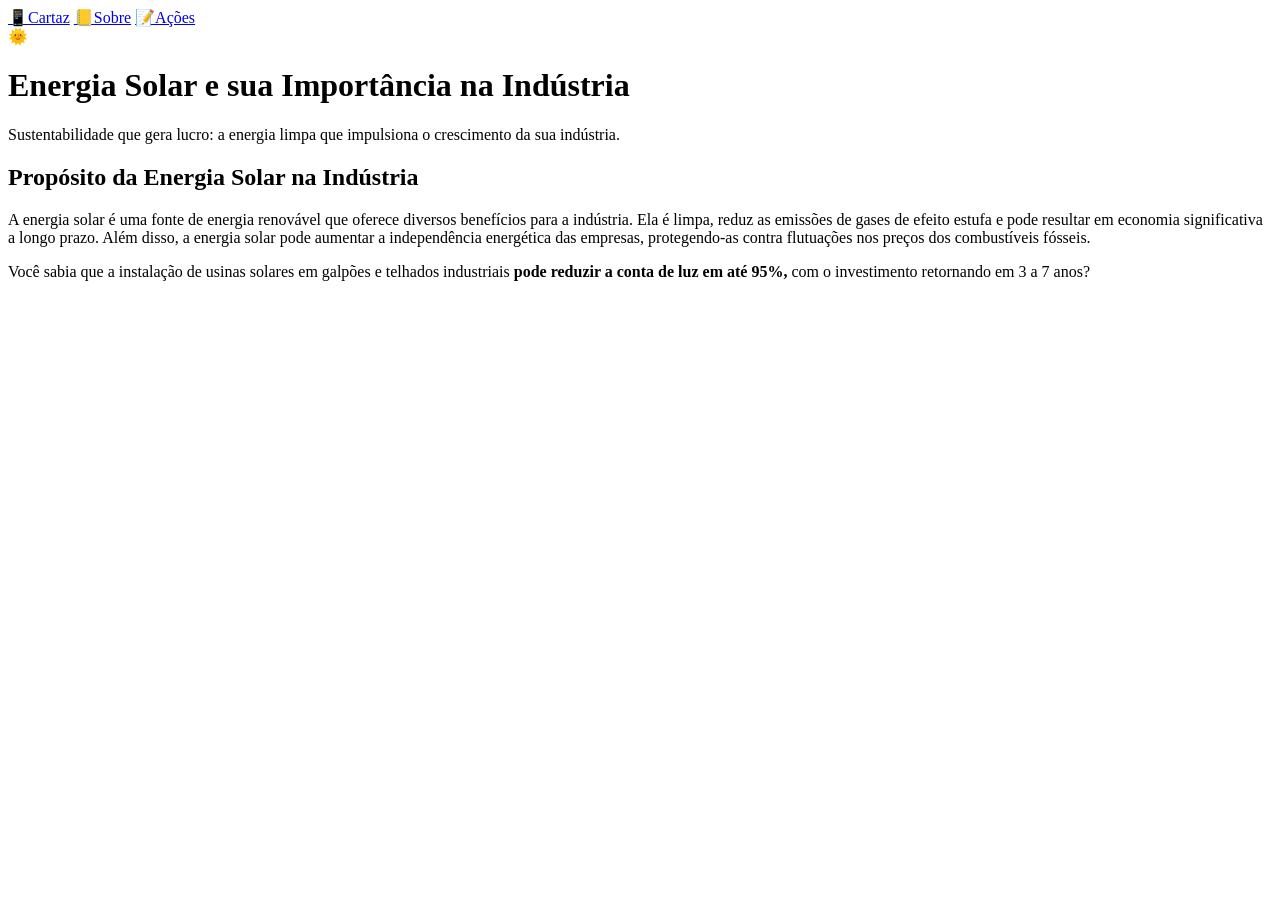
==== index.html @ 263efcd5 "feat(index)adicionar header e main" ====
<!DOCTYPE html>
<html lang="pt-br">
<head>
    <meta charset="UTF-8">
    <meta name="viewport" content="width=device-width, initial-scale=1.0">
    <title>Energia solar e sua importância na indústria</title>
</head>
<body>
    <header>
        <nav>
           <a href="index.html"> 📱Cartaz</a> 
           <a href="sobre.html"> 📒Sobre</a>
           <a href="acoes.html"> 📝Ações</a>
        </nav>

        <div>🌞</div>
        <h1>Energia Solar e sua Importância na Indústria</h1>
        <p>Sustentabilidade que gera lucro: a energia limpa que impulsiona o crescimento da sua indústria.</p>
    </header>
    <main> 
        <section>
            <article>
                <h2>Propósito da Energia Solar na Indústria</h2>
                <p>A energia solar é uma fonte de energia renovável que oferece diversos
                 benefícios para a indústria. Ela é limpa, reduz as emissões de gases de efeito 
                 estufa e pode resultar em economia significativa a longo prazo. Além disso, a energia 
                 solar pode aumentar a independência energética das empresas, protegendo-as contra 
                 flutuações nos preços dos combustíveis fósseis.</p>
                 <p>Você sabia que a instalação de usinas solares em galpões e telhados industriais 
                  <strong>pode reduzir a conta de luz em até 95%,</strong> com o investimento retornando 
                  em 3 a 7 anos?</p>
            </article>
        </section>

    </main>
    <footer>

    </footer>
</body>
</body>
</html>
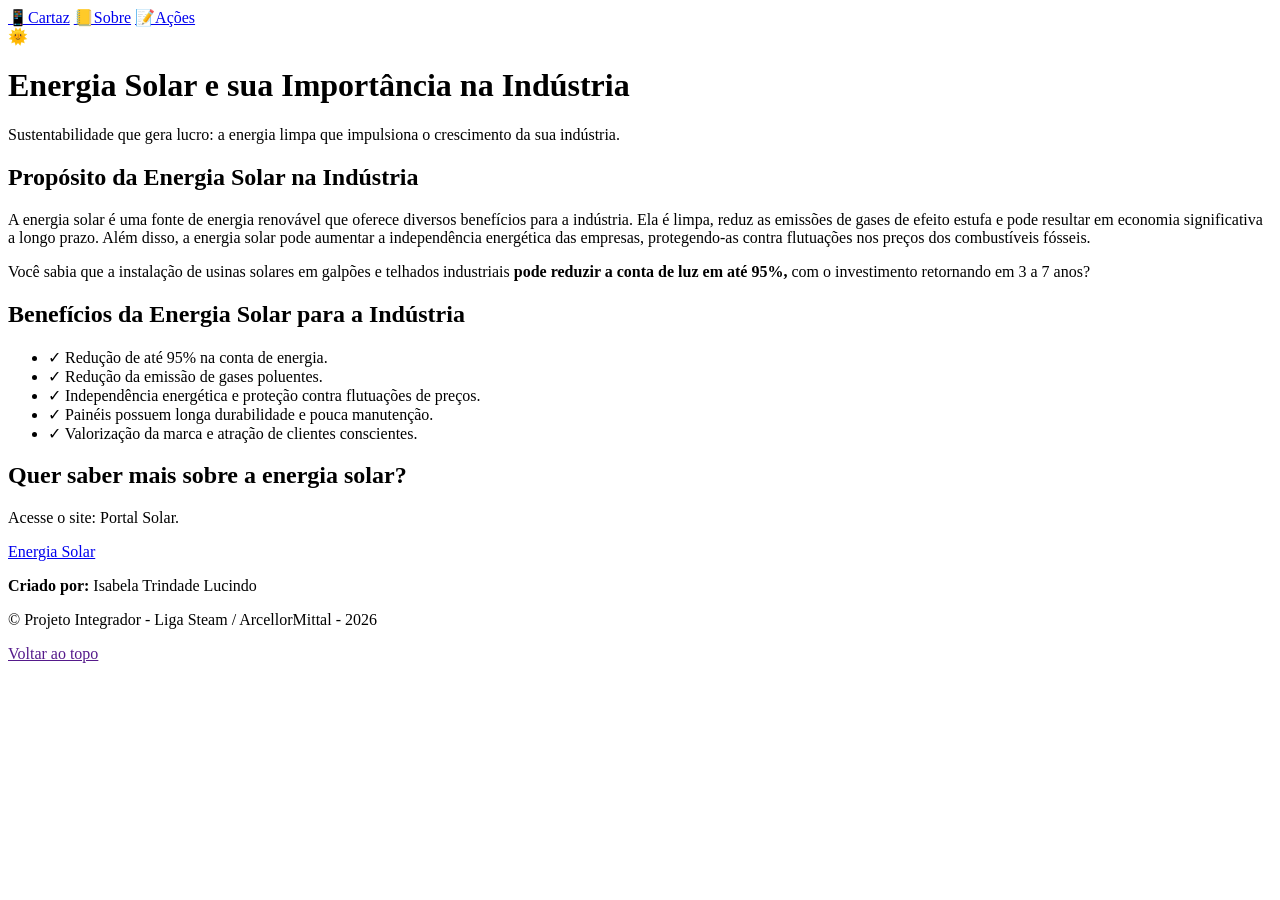
==== commit 61788a96: "Feat: finalização html" ====
--- a/index.html
+++ b/index.html
@@ -19,7 +19,6 @@
     </header>
     <main> 
         <section>
-            <article>
                 <h2>Propósito da Energia Solar na Indústria</h2>
                 <p>A energia solar é uma fonte de energia renovável que oferece diversos
                  benefícios para a indústria. Ela é limpa, reduz as emissões de gases de efeito 
@@ -29,12 +28,30 @@
                  <p>Você sabia que a instalação de usinas solares em galpões e telhados industriais 
                   <strong>pode reduzir a conta de luz em até 95%,</strong> com o investimento retornando 
                   em 3 a 7 anos?</p>
-            </article>
         </section>
-
+        <section>
+            <div>
+                <h2>Benefícios da Energia Solar para a Indústria</h2>
+                    <ul>
+                        <li>&check; Redução de até 95% na conta de energia.</li>
+                        <li>&check; Redução da emissão de gases poluentes.</li>
+                        <li>&check; Independência energética e proteção contra flutuações de preços.</li>
+                        <li>&check; Painéis possuem longa durabilidade e pouca manutenção.</li>
+                        <li>&check; Valorização da marca e atração de clientes conscientes.</li>
+                    </ul>
+            </div>
+        </section>
+        <section>
+            <h2>Quer saber mais sobre a energia solar?</h2>
+            <p>Acesse o site: Portal Solar.</p>
+            <a href="https://www.portalsolar.com.br/guia-energia-solar" target="_blank">Energia Solar </a>
+        </section>
     </main>
     <footer>
+        <P><strong>Criado por: </strong>Isabela Trindade Lucindo</P>
+        <p>&copy; Projeto Integrador - Liga Steam / ArcellorMittal - 2026 </p>
 
+        <a href id="#">Voltar ao topo</a>
     </footer>
 </body>
 </body>
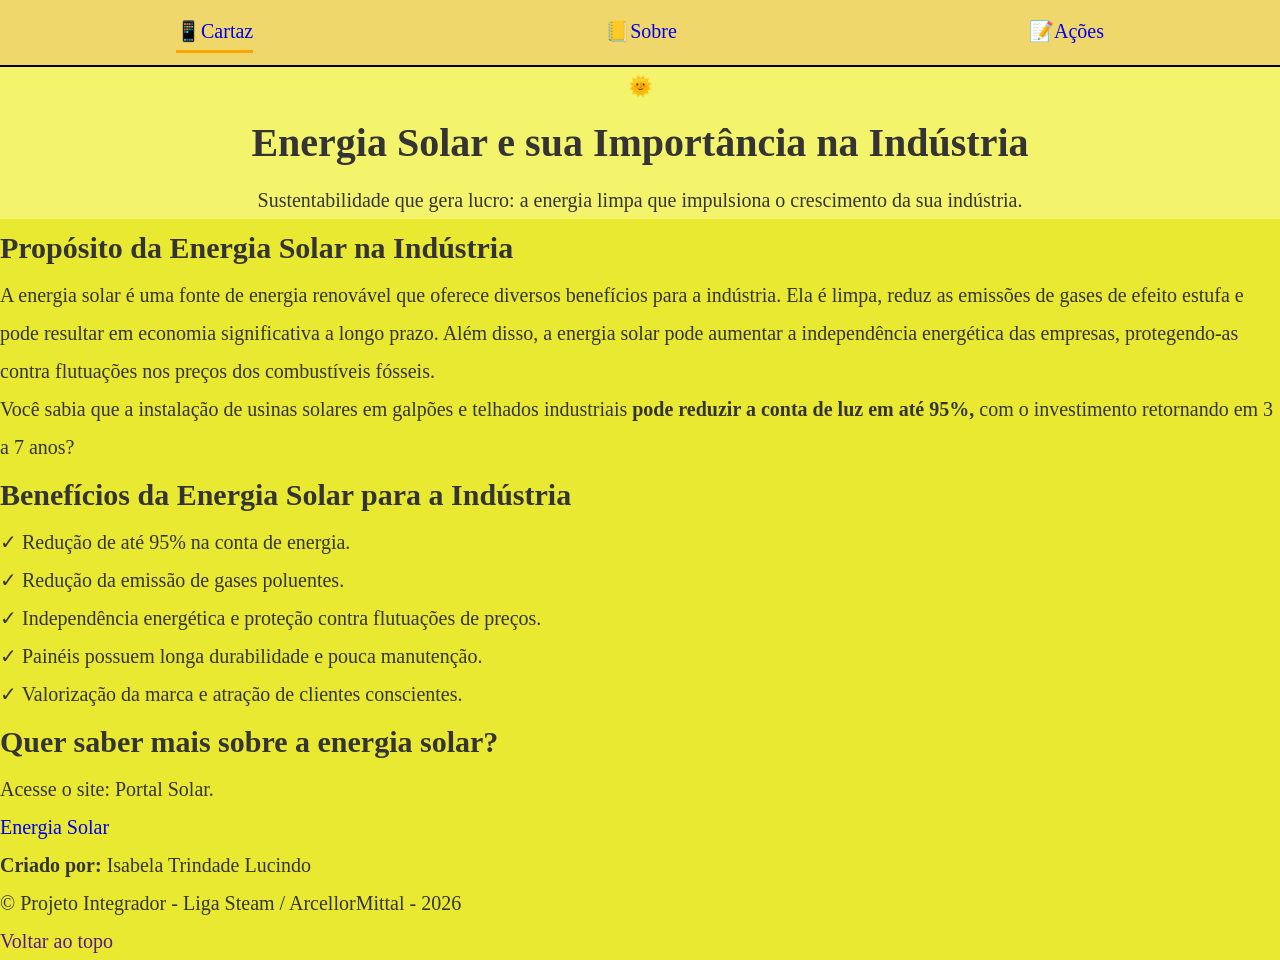
==== commit d8cf9636: "adicionando css no index.html" ====
--- a/index.html
+++ b/index.html
@@ -4,11 +4,15 @@
     <meta charset="UTF-8">
     <meta name="viewport" content="width=device-width, initial-scale=1.0">
     <title>Energia solar e sua importância na indústria</title>
+    <link rel="icon" href="data:image/svg+xml,<svg xmlns='http://www.w3.org/2000/svg' viewBox='0 0 100 100'><text y='0.9em' font-size='90'>🌞</text></svg>">
+    <link rel="stylesheet" href="assets/css/style.css">
+    <link rel="preconnect" href="assets/fonts/Roboto-Regular.ttf">
 </head>
 <body>
     <header>
-        <nav>
-           <a href="index.html"> 📱Cartaz</a> 
+        <nav class="menu-navegacao">
+
+           <a href="index.html" class="ativo"> 📱Cartaz</a> 
            <a href="sobre.html"> 📒Sobre</a>
            <a href="acoes.html"> 📝Ações</a>
         </nav>
@@ -54,5 +58,4 @@
         <a href id="#">Voltar ao topo</a>
     </footer>
 </body>
-</body>
 </html>
--- a/assets/css/style.css
+++ b/assets/css/style.css
@@ -0,0 +1,60 @@
+@font-face
+{
+    font-family: 'Roboto';
+    src: url('assets/fonts/Roboto-Regular.ttf') format('truetype');
+    font-weight: normal;
+    font-style: normal;
+}
+
+* {
+
+    margin: 0;
+    padding: 0;
+    box-sizing: border-box;
+    text-decoration: none !important;
+
+}
+body {
+    font-family: 'Roboto';
+    text-decoration: none;
+    font-size: 20px;
+    line-height: 1.9;
+    background-color:rgba(230, 230, 11, 0.842);
+    color: #353434;
+}
+header {
+    background-color: rgb(243, 243, 108);
+    text-decoration: none;
+    padding: 0;
+    text-align: center;
+}
+
+.menu-navegacao {
+    background-color: #f0d76b;
+    padding: 12px 0;
+    text-decoration: none;
+    color: black;
+    margin-right: 10px;
+    z-index: 100;
+    width: 100%;
+    display: flex;
+    justify-content: space-around;
+    border-bottom: 2px solid black;
+
+}
+
+.menu-navegacao a:hover {
+    text-decoration: none;
+    background-color: rgb(255, 156, 8);
+    border-bottom: 2px solid rgb(7, 7, 7);
+    color: rgb(7, 7, 7);
+    font-weight: bold;
+    transition: 0.3s;
+
+
+}
+
+.menu-navegacao a:hover, .ativo {
+    border-bottom: 3px solid orange;
+    text-decoration: none;
+
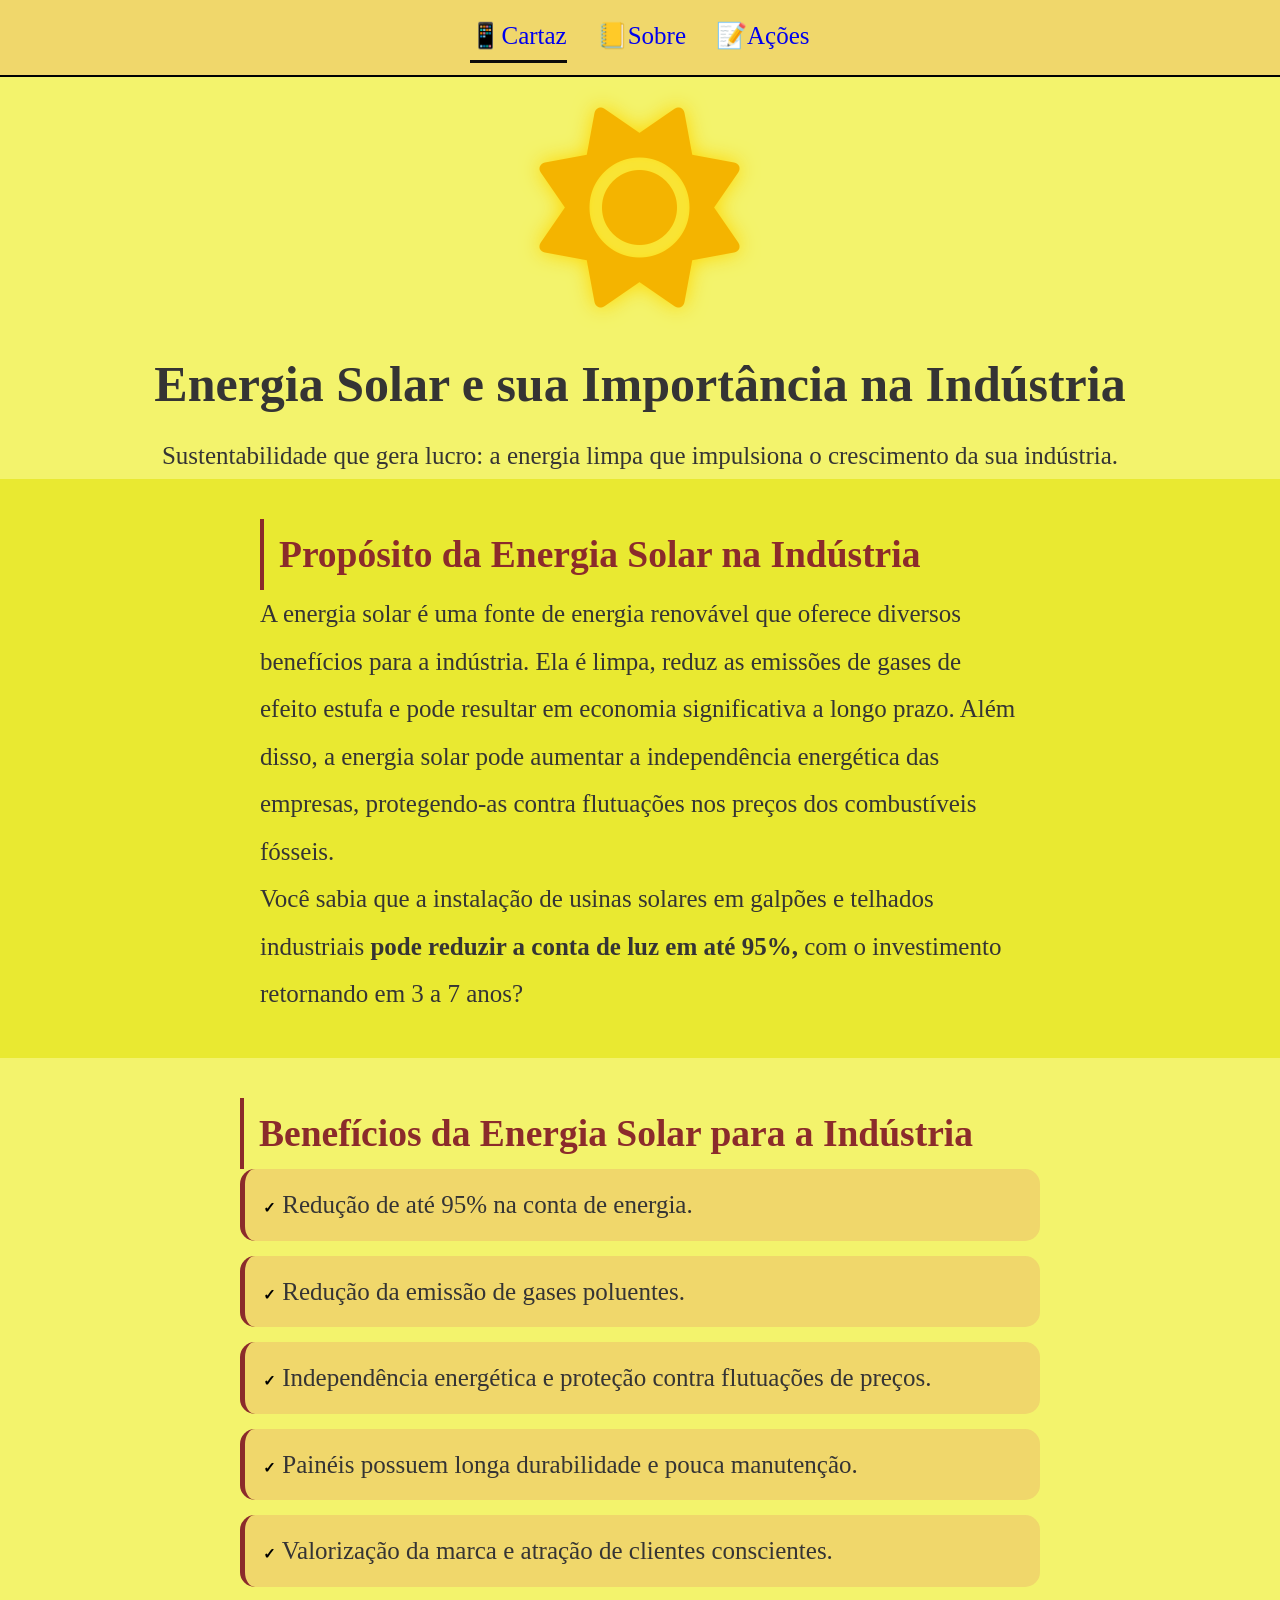
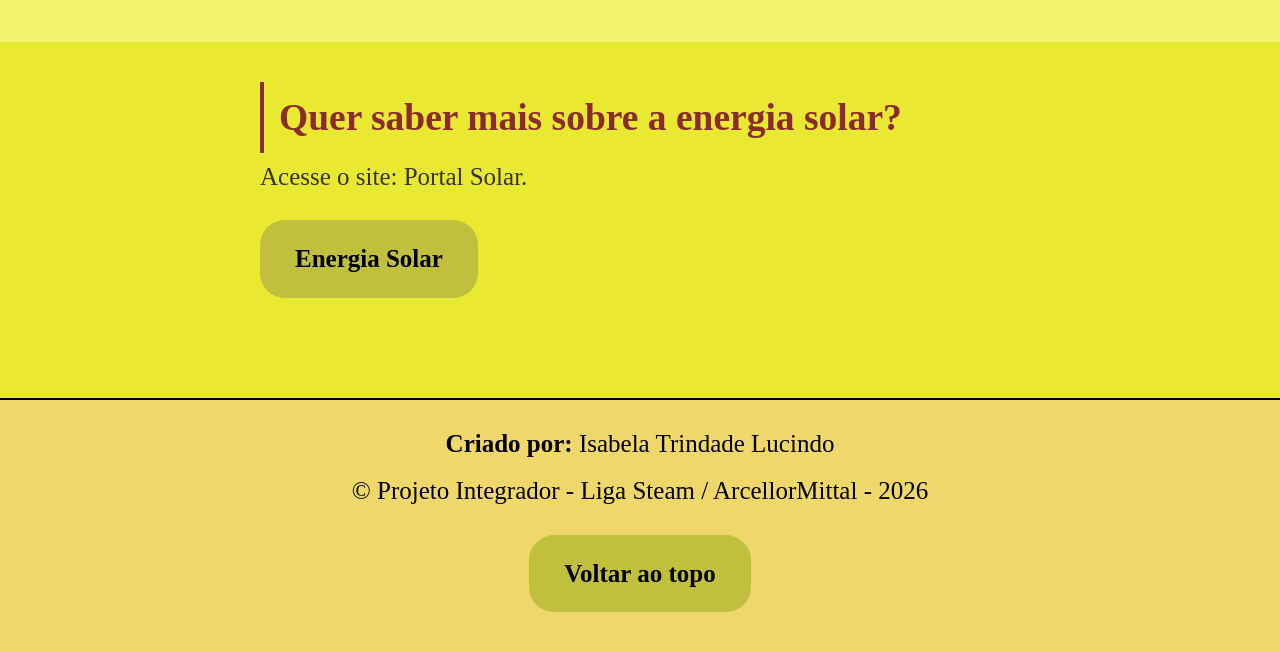
==== commit bd4bc270: "style: home e página de ação." ====
--- a/index.html
+++ b/index.html
@@ -7,6 +7,7 @@
     <link rel="icon" href="data:image/svg+xml,<svg xmlns='http://www.w3.org/2000/svg' viewBox='0 0 100 100'><text y='0.9em' font-size='90'>🌞</text></svg>">
     <link rel="stylesheet" href="assets/css/style.css">
     <link rel="preconnect" href="assets/fonts/Roboto-Regular.ttf">
+    <link rel="stylesheet" href="https://cdnjs.cloudflare.com/ajax/libs/font-awesome/6.5.1/css/all.min.css">
 </head>
 <body>
     <header>
@@ -17,7 +18,7 @@
            <a href="acoes.html"> 📝Ações</a>
         </nav>
 
-        <div>🌞</div>
+        <i class="fa-solid fa-sun"></i>
         <h1>Energia Solar e sua Importância na Indústria</h1>
         <p>Sustentabilidade que gera lucro: a energia limpa que impulsiona o crescimento da sua indústria.</p>
     </header>
@@ -33,29 +34,29 @@
                   <strong>pode reduzir a conta de luz em até 95%,</strong> com o investimento retornando 
                   em 3 a 7 anos?</p>
         </section>
-        <section>
-            <div>
+        <section class="secao-amarela">
+            <div class="conteudo-secao">
                 <h2>Benefícios da Energia Solar para a Indústria</h2>
-                    <ul>
-                        <li>&check; Redução de até 95% na conta de energia.</li>
-                        <li>&check; Redução da emissão de gases poluentes.</li>
-                        <li>&check; Independência energética e proteção contra flutuações de preços.</li>
-                        <li>&check; Painéis possuem longa durabilidade e pouca manutenção.</li>
-                        <li>&check; Valorização da marca e atração de clientes conscientes.</li>
+                    <ul class="beneficios-lista">
+                        <li><span>&check;</span> Redução de até 95% na conta de energia.</li>
+                        <li><span>&check;</span> Redução da emissão de gases poluentes.</li>
+                        <li><span>&check;</span> Independência energética e proteção contra flutuações de preços.</li>
+                        <li><span>&check;</span> Painéis possuem longa durabilidade e pouca manutenção.</li>
+                        <li><span>&check;</span> Valorização da marca e atração de clientes conscientes.</li>
                     </ul>
             </div>
         </section>
         <section>
             <h2>Quer saber mais sobre a energia solar?</h2>
             <p>Acesse o site: Portal Solar.</p>
-            <a href="https://www.portalsolar.com.br/guia-energia-solar" target="_blank">Energia Solar </a>
+            <a href="https://www.portalsolar.com.br/guia-energia-solar" target="_blank" class="botao">Energia Solar </a>
         </section>
     </main>
     <footer>
         <P><strong>Criado por: </strong>Isabela Trindade Lucindo</P>
         <p>&copy; Projeto Integrador - Liga Steam / ArcellorMittal - 2026 </p>
 
-        <a href id="#">Voltar ao topo</a>
+        <a  class= "botao"href id="#">Voltar ao topo</a>
     </footer>
 </body>
 </html>
--- a/assets/css/style.css
+++ b/assets/css/style.css
@@ -14,10 +14,36 @@
     text-decoration: none !important;
 
 }
+
+
+.fa-solid{
+    font-size: 200px;
+    color: #f4b400;
+    text-align: center;
+    display: block;
+    margin: 30px 0;
+    animation: girar 10s linear infinite;
+    text-shadow:  0 0 20px gold;
+}
+
+@keyframes girar {
+    from {
+        transform: rotate(0deg);
+    }
+    to {
+        transform: rotate(360deg);
+    }
+}
+
+
+h1 {
+    text-align: center;
+    margin-top: 0;
+}
 body {
     font-family: 'Roboto';
     text-decoration: none;
-    font-size: 20px;
+    font-size:25px;
     line-height: 1.9;
     background-color:rgba(230, 230, 11, 0.842);
     color: #353434;
@@ -32,14 +58,17 @@
 .menu-navegacao {
     background-color: #f0d76b;
     padding: 12px 0;
+    margin-top: 0;
     text-decoration: none;
     color: black;
     margin-right: 10px;
     z-index: 100;
     width: 100%;
     display: flex;
-    justify-content: space-around;
+    justify-content: center;
+    gap: 30px;
     border-bottom: 2px solid black;
+    
 
 }
 
@@ -55,6 +84,73 @@
 }
 
 .menu-navegacao a:hover, .ativo {
-    border-bottom: 3px solid orange;
+    border-bottom: 3px solid rgb(14, 12, 10);
     text-decoration: none;
+}
 
+section {
+    padding: 40px 20px;
+    max-width: 800px;
+    margin: 0 auto;
+    
+}
+.secao-amarela {
+    background-color: rgb(243, 243, 108);
+    max-width: 100%;
+    margin: 0 auto;
+    text-align: left;
+}
+
+.conteudo-secao {
+    max-width: 800px;
+    margin: 0 auto;
+}
+
+h2 {
+    color: #8b2b2b;
+    text-align: left;
+    border-left: 4px solid #8b2b2b;
+    padding-left: 15px;
+    
+}
+
+.beneficios-lista {
+    list-style: none;
+    text-align: left;
+}
+
+.beneficios-lista li {
+    background-color: #f0d76b;
+    padding: 12px 18px;
+    margin-bottom: 15px;
+    border-radius: 15px;
+    border-left: 5px solid #8b2b2b;
+}
+
+footer {
+    background-color: #f0d76b;
+    color: black;
+    text-align: center;
+    cursor: default;
+    padding: 20px 0;
+    margin-top: 40px;
+    border-top: 2px solid black;
+}
+
+.botao {
+    display: inline-block;
+    background-color: rgb(192, 192, 62);
+    color: black;
+    padding: 15px 35px;
+    border-radius: 25px;
+    text-decoration: none;
+    font-weight: bold;
+    margin: 20px 0;
+}
+ 
+span {
+    font-weight: bold;
+    font-size: 15px;
+    color :black
+}
+ 
